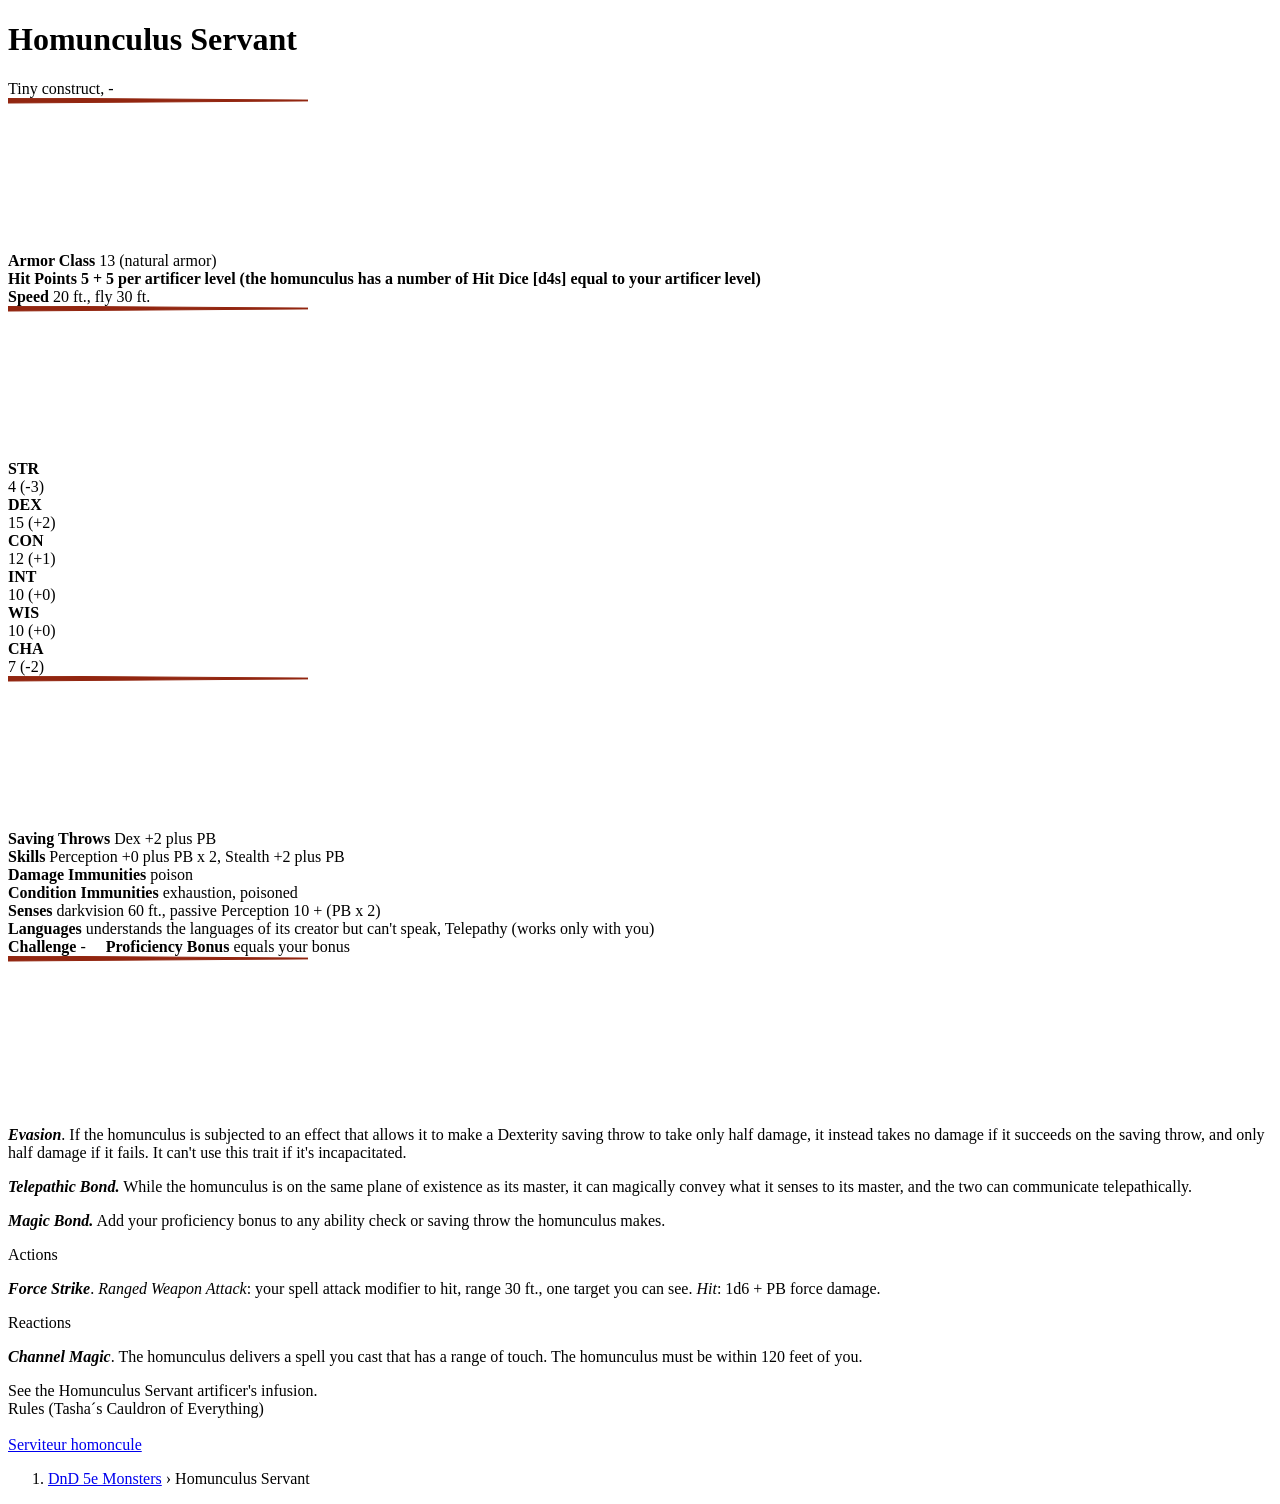
==== index.html @ f45515f6 "Rename aaaa.html to index.html" ====
<!DOCTYPE html>
<!-- saved from url=(0061)https://www.aidedd.org/dnd/monstres.php?vo=homunculus-servant -->
<html lang="en"><head><meta http-equiv="Content-Type" content="text/html; charset=UTF-8">
	
	<meta name="viewport" content="initial-scale=1">
	<link rel="stylesheet" href="./aaaa_files/styleFiche14.css">
	<style>
		.col	{background:white url("../images/fond-mm.jpg") repeat}
		table tr:nth-child(even) {background-color:#ffe0d0}		/* laisser ici pour table comme cheval de guerre */
	</style>
	<!-- Refinery89 -->
	<script async="" src="./aaaa_files/aideddorg.js.download"></script>
	<title>Homunculus Servant » DnD 5e Monsters</title>
	<!-- Google Analytics -->
	<script async="" src="./aaaa_files/js"></script>
	<script>
	  window.dataLayer = window.dataLayer || [];
	  function gtag(){dataLayer.push(arguments);}
	  gtag('js', new Date());
	  gtag('config', 'G-3N5TZKQ532', {'content_group':'Fiche'});
	</script>	<link rel="alternate" href="https://www.aidedd.org/dnd/monstres.php?vf=serviteur-homoncule" hreflang="fr">
	<link rel="alternate" href="https://www.aidedd.org/dnd/monstres.php?vo=homunculus-servant" hreflang="en">
	<link rel="alternate" href="https://www.aidedd.org/dnd/monstres.php?vo=homunculus-servant" hreflang="x-default">
	<link rel="canonical" href="https://www.aidedd.org/dnd/monstres.php?vo=homunculus-servant">
	<link rel="icon" href="https://www.aidedd.org/images/favicon-32.png" sizes="32x32">
	<link rel="icon" href="https://www.aidedd.org/images/favicon-48.png" sizes="48x48">
	<link rel="icon" href="https://www.aidedd.org/images/favicon-96.png" sizes="96x96">
	<link rel="apple-touch-icon" href="https://www.aidedd.org/images/favicon-180.png" sizes="180x180">
</head>
<body>
	<div class="col">
		<div class="col1">
			<div class="orange"></div><div class="jaune"><h1>Homunculus Servant</h1><div class="sansSerif"><div class="type">Tiny construct, -</div><div><svg><polyline points="0,0 360,2.5 0,5" style="fill:#922610;stroke:#922610;"></polyline></svg></div><div class="red"><strong>Armor Class</strong> 13 (natural armor)<br><strong>Hit Points 5 + 5 per artificer level (the homunculus has a number of Hit Dice [d4s] equal to your artificer level)</strong><br><strong>Speed</strong> 20 ft., fly 30 ft.<div><svg><polyline points="0,0 360,2.5 0,5" style="fill:#922610;stroke:#922610;"></polyline></svg></div><div class="carac"><strong>STR</strong><br>4 (-3)</div><div class="carac"><strong>DEX</strong><br>15 (+2)</div><div class="carac"><strong>CON</strong><br>12 (+1)</div><div class="carac"><strong>INT</strong><br>10 (+0)</div><div class="carac"><strong>WIS</strong><br>10 (+0)</div><div class="carac"><strong>CHA</strong><br>7 (-2)</div><div><svg><polyline points="0,0 360,2.5 0,5" style="fill:#922610;stroke:#922610;"></polyline></svg></div><strong>Saving Throws</strong> Dex +2 plus PB<br><strong>Skills</strong> Perception +0 plus PB x 2, Stealth +2 plus PB<br><strong>Damage Immunities</strong> poison<br><strong>Condition Immunities</strong> exhaustion, poisoned<br><strong>Senses</strong> darkvision 60 ft., passive Perception 10 + (PB x 2)<br><strong>Languages</strong> understands the languages of its creator but can't speak, Telepathy (works only with you)<br><strong>Challenge</strong> - &nbsp; &nbsp; <strong>Proficiency Bonus</strong> equals your bonus</div><div><svg><polyline points="0,0 360,2.5 0,5" style="fill:#922610;stroke:#922610;"></polyline></svg></div><p><strong><em>Evasion</em></strong>. If the homunculus is subjected to an effect that allows it to make a Dexterity saving throw to take only half damage, it instead takes no damage if it succeeds on the saving throw, and only half damage if it fails. It can't use this trait if it's incapacitated.</p><p><strong><em>Telepathic Bond.</em></strong> While the homunculus is on the same plane of existence as its master, it can magically convey what it senses to its master, and the two can communicate telepathically.</p>
<p><strong><em>Magic Bond.</em></strong> Add your proficiency bonus to any ability check or saving throw the homunculus makes.</p><div class="rub">Actions</div><p><strong><em>Force Strike</em></strong>. <em>Ranged Weapon Attack</em>: your spell attack modifier to hit, range 30 ft., one target you can see. <em>Hit</em>: 1d6 + PB force damage.</p><div class="rub">Reactions</div><p><strong><em>Channel Magic</em></strong>. The homunculus delivers a spell you cast that has a range of touch. The homunculus must be within 120 feet of you.</p></div></div><div class="orange"></div><div class="description">See the Homunculus Servant artificer's infusion.<br></div><div class="source">Rules (Tasha´s Cauldron of Everything)</div><br><div class="trad noprint"><a href="https://www.aidedd.org/dnd/monstres.php?vf=serviteur-homoncule">Serviteur homoncule</a></div>
			<ol itemscope="" itemtype="http://schema.org/BreadcrumbList">
				<li itemprop="itemListElement" itemscope="" itemtype="http://schema.org/ListItem">
				 	<a itemprop="item" href="https://www.aidedd.org/dnd-filters/monsters.php"><span itemprop="name">DnD 5e Monsters</span></a> › Homunculus Servant				    <meta itemprop="position" content="1">
				</li>
			</ol>
		</div><div class="col2">
					</div>
	</div>

<style>#myIframe { position:absolute; top: 0px; left: 0px; } @media print {  #myIframe { min-width: 100% ;   max-width: 100%;  width: 100%;  border: none; } body {width: 21cm; height: 100%; max-width: 21cm; }  html {height: 100%; width: 21cm; max-width: 21cm;}  @page { margin: 0.4;} }</style></body></html>
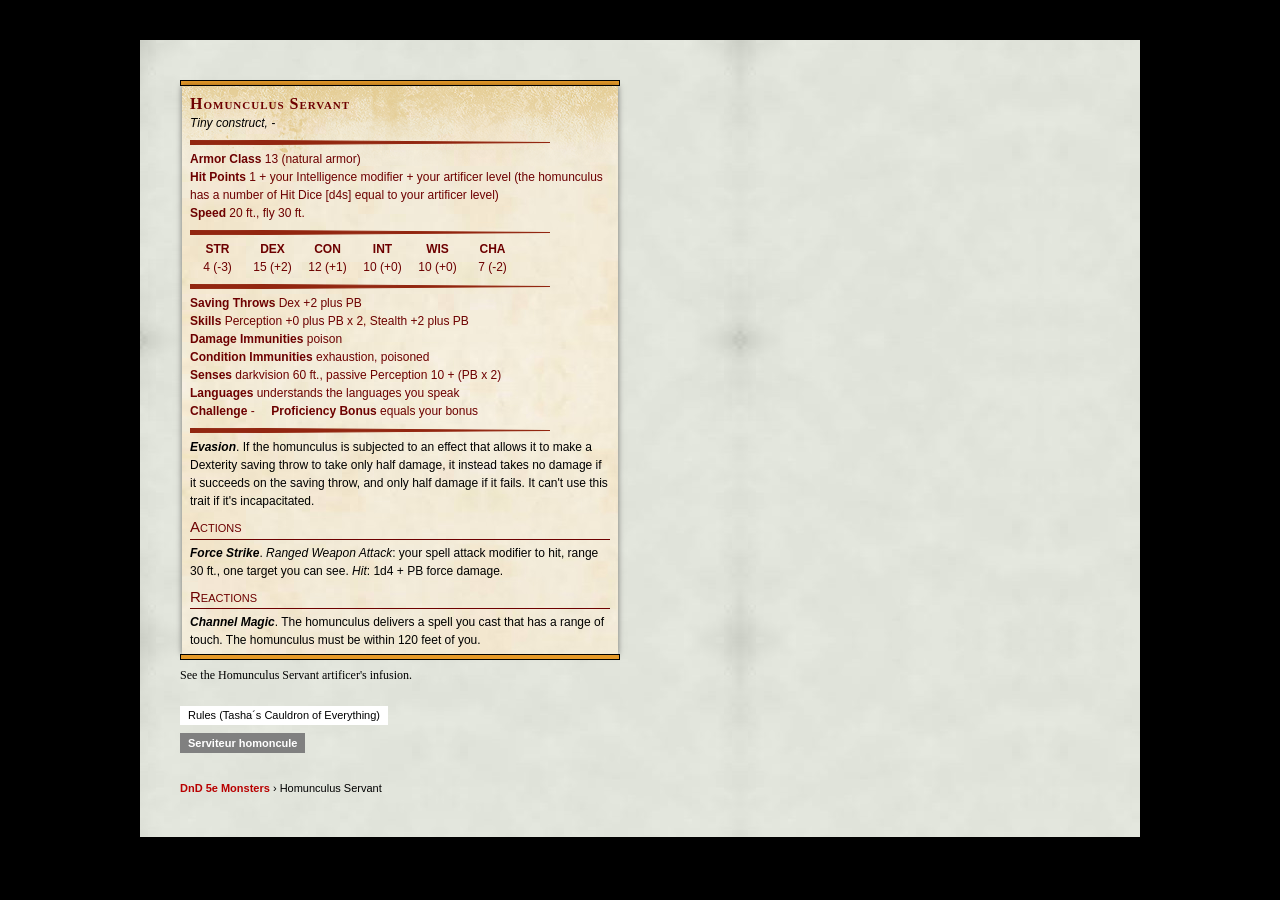
==== commit 537f9b49: "Modify site appearance" ====
--- a/index.html
+++ b/index.html
@@ -1,44 +1,34 @@
-<!DOCTYPE html>
-<!-- saved from url=(0061)https://www.aidedd.org/dnd/monstres.php?vo=homunculus-servant -->
-<html lang="en"><head><meta http-equiv="Content-Type" content="text/html; charset=UTF-8">
-	
+<!doctype html>
+<html lang="en">
+<head>
+	<meta charset="utf-8">
 	<meta name="viewport" content="initial-scale=1">
-	<link rel="stylesheet" href="./aaaa_files/styleFiche14.css">
+	<link rel="stylesheet" href="./dnd-commun/styleFiche14.css?v=1">
 	<style>
-		.col	{background:white url("../images/fond-mm.jpg") repeat}
+		.col	{background:white url("images/fond-mm.jpg") repeat}
 		table tr:nth-child(even) {background-color:#ffe0d0}		/* laisser ici pour table comme cheval de guerre */
 	</style>
-	<!-- Refinery89 -->
-	<script async="" src="./aaaa_files/aideddorg.js.download"></script>
-	<title>Homunculus Servant » DnD 5e Monsters</title>
-	<!-- Google Analytics -->
-	<script async="" src="./aaaa_files/js"></script>
-	<script>
-	  window.dataLayer = window.dataLayer || [];
-	  function gtag(){dataLayer.push(arguments);}
-	  gtag('js', new Date());
-	  gtag('config', 'G-3N5TZKQ532', {'content_group':'Fiche'});
-	</script>	<link rel="alternate" href="https://www.aidedd.org/dnd/monstres.php?vf=serviteur-homoncule" hreflang="fr">
-	<link rel="alternate" href="https://www.aidedd.org/dnd/monstres.php?vo=homunculus-servant" hreflang="en">
-	<link rel="alternate" href="https://www.aidedd.org/dnd/monstres.php?vo=homunculus-servant" hreflang="x-default">
-	<link rel="canonical" href="https://www.aidedd.org/dnd/monstres.php?vo=homunculus-servant">
-	<link rel="icon" href="https://www.aidedd.org/images/favicon-32.png" sizes="32x32">
-	<link rel="icon" href="https://www.aidedd.org/images/favicon-48.png" sizes="48x48">
-	<link rel="icon" href="https://www.aidedd.org/images/favicon-96.png" sizes="96x96">
-	<link rel="apple-touch-icon" href="https://www.aidedd.org/images/favicon-180.png" sizes="180x180">
+	<title>Homunculus Servant &raquo; DnD 5e Monsters</title>
+	<link rel='alternate' href='https://www.aidedd.org/dnd/monstres.php?vf=serviteur-homoncule' hreflang='fr'>
+	<link rel='alternate' href='https://www.aidedd.org/dnd/monstres.php?vo=homunculus-servant' hreflang='en'>
+	<link rel='alternate' href='https://www.aidedd.org/dnd/monstres.php?vo=homunculus-servant' hreflang='x-default'>
+	<link rel='canonical' href='https://www.aidedd.org/dnd/monstres.php?vo=homunculus-servant'>
+	<link rel='icon' href='https://www.aidedd.org/images/favicon-32.png' sizes='32x32'>
+	<link rel='icon' href='https://www.aidedd.org/images/favicon-48.png' sizes='48x48'>
+	<link rel='icon' href='https://www.aidedd.org/images/favicon-96.png' sizes='96x96'>
+	<link rel='apple-touch-icon' href='https://www.aidedd.org/images/favicon-180.png' sizes='180x180'>
 </head>
 <body>
-	<div class="col">
-		<div class="col1">
-			<div class="orange"></div><div class="jaune"><h1>Homunculus Servant</h1><div class="sansSerif"><div class="type">Tiny construct, -</div><div><svg><polyline points="0,0 360,2.5 0,5" style="fill:#922610;stroke:#922610;"></polyline></svg></div><div class="red"><strong>Armor Class</strong> 13 (natural armor)<br><strong>Hit Points 5 + 5 per artificer level (the homunculus has a number of Hit Dice [d4s] equal to your artificer level)</strong><br><strong>Speed</strong> 20 ft., fly 30 ft.<div><svg><polyline points="0,0 360,2.5 0,5" style="fill:#922610;stroke:#922610;"></polyline></svg></div><div class="carac"><strong>STR</strong><br>4 (-3)</div><div class="carac"><strong>DEX</strong><br>15 (+2)</div><div class="carac"><strong>CON</strong><br>12 (+1)</div><div class="carac"><strong>INT</strong><br>10 (+0)</div><div class="carac"><strong>WIS</strong><br>10 (+0)</div><div class="carac"><strong>CHA</strong><br>7 (-2)</div><div><svg><polyline points="0,0 360,2.5 0,5" style="fill:#922610;stroke:#922610;"></polyline></svg></div><strong>Saving Throws</strong> Dex +2 plus PB<br><strong>Skills</strong> Perception +0 plus PB x 2, Stealth +2 plus PB<br><strong>Damage Immunities</strong> poison<br><strong>Condition Immunities</strong> exhaustion, poisoned<br><strong>Senses</strong> darkvision 60 ft., passive Perception 10 + (PB x 2)<br><strong>Languages</strong> understands the languages of its creator but can't speak, Telepathy (works only with you)<br><strong>Challenge</strong> - &nbsp; &nbsp; <strong>Proficiency Bonus</strong> equals your bonus</div><div><svg><polyline points="0,0 360,2.5 0,5" style="fill:#922610;stroke:#922610;"></polyline></svg></div><p><strong><em>Evasion</em></strong>. If the homunculus is subjected to an effect that allows it to make a Dexterity saving throw to take only half damage, it instead takes no damage if it succeeds on the saving throw, and only half damage if it fails. It can't use this trait if it's incapacitated.</p><p><strong><em>Telepathic Bond.</em></strong> While the homunculus is on the same plane of existence as its master, it can magically convey what it senses to its master, and the two can communicate telepathically.</p>
-<p><strong><em>Magic Bond.</em></strong> Add your proficiency bonus to any ability check or saving throw the homunculus makes.</p><div class="rub">Actions</div><p><strong><em>Force Strike</em></strong>. <em>Ranged Weapon Attack</em>: your spell attack modifier to hit, range 30 ft., one target you can see. <em>Hit</em>: 1d6 + PB force damage.</p><div class="rub">Reactions</div><p><strong><em>Channel Magic</em></strong>. The homunculus delivers a spell you cast that has a range of touch. The homunculus must be within 120 feet of you.</p></div></div><div class="orange"></div><div class="description">See the Homunculus Servant artificer's infusion.<br></div><div class="source">Rules (Tasha´s Cauldron of Everything)</div><br><div class="trad noprint"><a href="https://www.aidedd.org/dnd/monstres.php?vf=serviteur-homoncule">Serviteur homoncule</a></div>
-			<ol itemscope="" itemtype="http://schema.org/BreadcrumbList">
-				<li itemprop="itemListElement" itemscope="" itemtype="http://schema.org/ListItem">
+	<div class='col'>
+		<div class='col1'>
+			<div class='orange'></div><div class='jaune'><h1>Homunculus Servant</h1><div class='sansSerif'><div class='type'>Tiny construct, -</div><div><svg><polyline points='0,0 360,2.5 0,5' style="fill:#922610;stroke:#922610;"></polyline></svg></div><div class='red'><strong>Armor Class</strong> 13 (natural armor)<br><strong>Hit Points</strong> 1 + your Intelligence modifier + your artificer level (the homunculus has a number of Hit Dice [d4s] equal to your artificer level)<br><strong>Speed</strong> 20 ft., fly 30 ft.<div><svg><polyline points='0,0 360,2.5 0,5' style="fill:#922610;stroke:#922610;"></polyline></svg></div><div class='carac'><strong>STR</strong><br>4 (-3)</div><div class='carac'><strong>DEX</strong><br>15 (+2)</div><div class='carac'><strong>CON</strong><br>12 (+1)</div><div class='carac'><strong>INT</strong><br>10 (+0)</div><div class='carac'><strong>WIS</strong><br>10 (+0)</div><div class='carac'><strong>CHA</strong><br>7 (-2)</div><div><svg><polyline points='0,0 360,2.5 0,5' style="fill:#922610;stroke:#922610;"></polyline></svg></div><strong>Saving Throws</strong> Dex +2 plus PB<br><strong>Skills</strong> Perception +0 plus PB x 2, Stealth +2 plus PB<br><strong>Damage Immunities</strong> poison<br><strong>Condition Immunities</strong> exhaustion, poisoned<br><strong>Senses</strong> darkvision 60 ft., passive Perception 10 + (PB x 2)<br><strong>Languages</strong> understands the languages you speak<br><strong>Challenge</strong> - &nbsp; &nbsp; <strong>Proficiency Bonus</strong> equals your bonus</div><div><svg><polyline points='0,0 360,2.5 0,5' style="fill:#922610;stroke:#922610;"></polyline></svg></div><p><strong><em>Evasion</em></strong>. If the homunculus is subjected to an effect that allows it to make a Dexterity saving throw to take only half damage, it instead takes no damage if it succeeds on the saving throw, and only half damage if it fails. It can't use this trait if it's incapacitated.</p><div class='rub'>Actions</div><p><strong><em>Force Strike</em></strong>. <em>Ranged Weapon Attack</em>: your spell attack modifier to hit, range 30 ft., one target you can see. <em>Hit</em>: 1d4 + PB force damage.</p><div class='rub'>Reactions</div><p><strong><em>Channel Magic</em></strong>. The homunculus delivers a spell you cast that has a range of touch. The homunculus must be within 120 feet of you.</p></div></div><div class='orange'></div><div class='description'>See the Homunculus Servant artificer's infusion.<br></div><div class='source'>Rules (Tasha´s Cauldron of Everything)</div><br><div class='trad noprint'><a href='https://www.aidedd.org/dnd/monstres.php?vf=serviteur-homoncule'>Serviteur homoncule</a></div>
+			<ol itemscope itemtype="http://schema.org/BreadcrumbList">
+				<li itemprop="itemListElement" itemscope itemtype="http://schema.org/ListItem">
 				 	<a itemprop="item" href="https://www.aidedd.org/dnd-filters/monsters.php"><span itemprop="name">DnD 5e Monsters</span></a> › Homunculus Servant				    <meta itemprop="position" content="1">
 				</li>
 			</ol>
-		</div><div class="col2">
+		</div><div class='col2'>
 					</div>
 	</div>
-
-<style>#myIframe { position:absolute; top: 0px; left: 0px; } @media print {  #myIframe { min-width: 100% ;   max-width: 100%;  width: 100%;  border: none; } body {width: 21cm; height: 100%; max-width: 21cm; }  html {height: 100%; width: 21cm; max-width: 21cm;}  @page { margin: 0.4;} }</style></body></html>
+</body>
+</html>
--- a/dnd-commun/styleFiche14.css
+++ b/dnd-commun/styleFiche14.css
@@ -0,0 +1,91 @@
+*	{margin:0; padding:0; box-sizing:border-box; -moz-box-sizing:border-box}
+html	{font-size:62.5%}
+body	{background-color:black; font-family:Georgia, "Times New Roman", serif; font-size:1.2rem; line-height:1.5; overflow-y:scroll}
+.col, .colL, .colM	{margin-left:auto; margin-right:auto; margin-top:40px; margin-bottom:40px; width:1000px}
+  .col1	{display:inline-block; width:500px; padding:40px 20px 40px 40px; vertical-align:top}
+  .col2	{display:inline-block; width:500px; padding:40px 40px 40px 20px; vertical-align:top}
+.colL	{column-count:2; padding:40px 40px; column-gap:40px; vertical-align:top}
+.colM	{padding:40px 40px; vertical-align:top}
+  .colM1 {column-count:1; margin-bottom:10px}					/* stat block large sur 2 colonnes */
+  .colM2 {column-count:2; margin-bottom:10px; column-gap:30px}	/* stat block normal sur 1 colonne */
+.colC	{background-color:white}
+
+.titre	{font-variant:small-caps; letter-spacing:1px; color:#6D0000; font-size:2.6rem; line-height:1.1; font-weight:bold; margin-bottom:20px}
+.bloc	{break-inside:avoid; padding:10px 0}
+.bloc:not(:last-child) {border-bottom:1px #909090 solid; margin-bottom:10px}
+
+a 		{color:#B80000; text-decoration:none}
+a:hover	{color:#D80000; border-bottom-style:dashed; border-bottom-width:1px}
+h1{font-variant:small-caps; letter-spacing:1px; color:#6D0000; font-size:1.6rem; line-height:1; break-after:avoid}
+.ecole			{padding:2px 0 6px 0; text-align:left; font-style:italic}
+.type			{padding:2px 0 0px 0; font-size:1.2rem; font-style:italic}
+.description	{padding:6px 0 6px 0; text-align:justify}
+.prerequis		{padding:2px 0 2px 0; text-align:left; font-style:italic}
+.resume			{font-size:1.1rem; text-align:center; padding:5px 0 0 0; font-style:italic; color:#909090}
+.picture		{text-align:center; margin-bottom:8px; font-family:arial, sans-serif; font-size:1rem; font-style:italic}
+.picture img	{border:6px solid #e6c897; border-radius:10px; max-width:100%; max-height:600px; height:auto; width:auto}
+.icon			{float:right; margin:2px 0 4px 6px}
+p		{font-size:1.2rem; line-height:1.5}
+ul		{list-style:square outside; margin-left:17px}
+li		{margin-top:3px}
+.niveau	{font-size:1.8rem; font-weight:bold; text-align:center; background-color:#444; color:white; padding:4px; margin:10px 0 10px 0}
+.source	{display:inline-block; margin: 16px 4px 4px 0; padding:1px 8px; background-color:white;  font-family:arial, sans-serif; font-size:1.1rem}
+.trad	{display:inline-block; margin:  4px 4px 4px 0; padding:2px 8px; background-color:grey; color:white; font-weight:bold; font-family:arial, sans-serif; font-size:1.1rem}
+.trad a	{color:white}
+
+.description table	{margin-top:6px; border-spacing:0; font-family:arial, sans-serif; font-size:1.1rem}
+.description table th	{font-weight:bold; vertical-align:bottom}
+.description table td	{vertical-align:top}
+.description table th, .description table td {min-width:40px; padding:2px 4px 2px 4px; text-align:left}
+.description table th.center, .description table td.center {text-align:center}
+.description table td.center {text-align:center}
+
+/* laisser ici pour les stats comme la mouche géante dans les OM */
+.orange			{border:1px black solid; background-color:#e69a28; width:100%; height:6px}
+.jaune			{background-color: #fdf1dc; padding:10px 8px 5px 8px; margin:0 2px 0 2px; box-shadow: 0px 0px 6px 0px rgba(0,0,0,0.5);
+				 background-image: url("../images/fond-mm-effet.png"), url("../images/fond-ph.jpg"); background-repeat: no-repeat, repeat}
+div.sansSerif svg {width:100%; height:5px}
+.sansSerif		{font-family:arial, sans-serif}
+.red			{color:#6D0000}
+.carac			{display:inline-block; width:16.6%; max-width:55px; text-align:center; vertical-align:top}
+.rub		{color:#6D0000; margin:6px 0 4px 0; border-bottom:1px solid #6D0000; font-size:1.5rem; font-weight:normal; font-variant:small-caps}
+div .variant	{background-color:#DBE2C2; font-family:arial, sans-serif; border-top:4px solid #404040; border-bottom:4px solid #404040; padding:5px 10px 0px 10px; margin:10px 0 0 0}
+div .variant::first-letter {font-size:15px}
+
+.blocCarte{display:inline-block; position:relative; width:6.35cm; height:8.89cm; margin:1px 0 0 1px; padding:3px; vertical-align:top; border:4px solid black; overflow:hidden;
+ font-family: Georgia, "Times New Roman", serif; font-size:1.2rem; line-height:1.3; text-align:left; color:black} 
+.blocCarte h1	{font-size:1.2rem; padding:4px 4px 3px 4px}
+.blocCarte a	{text-decoration:none; color:black}
+.blocCarte .ecole	{padding:2px 0 4px 0}
+.blocCarte .type	{padding:2px 0 0px 0; font-size:1rem}
+.blocCarte .prerequis {padding:2px 0 5px 0}
+.blocCarte .description	{padding:2px}
+.blocCarte .classe	{display:none}
+.blocCarte .picture img	{display:none}
+.blocCarte .source	{position:absolute; bottom:-1px; left:0px; width:100%; margin:4px 4px 0 0; padding:4px 0 0 0; background:black; color:white; font-size:0.9rem; line-height:1.3; letter-spacing:0px}
+
+.conf	{position:sticky; top:0; width:100%; z-index:999; background-color:#CCC; text-align:center; padding:4px; font-family:Arial}
+.conf input[type=text]	{width:50px; text-align:center}
+.arrondi{border-radius:10px}
+h1.arrondi{border-radius:5px}
+
+ol	{padding:20px 0 0 0; font-family:arial, sans-serif; font-size:1.1rem; list-style:none}
+span[itemprop="name"]	{font-weight:bold}
+.warning	{font-size:1.2rem; text-align:center; padding:5px 0 0 0; font-style:italic}
+
+@media only screen and (max-width:999px) {
+	html 	{font-size:75%}
+	.col	{width:100%; margin:0; padding-bottom:30px}
+	.col1, .col2	{width:100%; padding:9px}
+	.colM1, .colM2	{width:100%; padding:6px}
+	.nocel	{display:none}
+}
+
+@media print {
+	html 	{font-size:55%}
+	body	{background-color:white; line-height:1.4}
+	.col, .colL, .colM	{margin:0; padding:25px; width:100%}
+	.colM1	{break-before:page}
+	.nocel	{display:none}
+	.noprint	{display:none}
+}
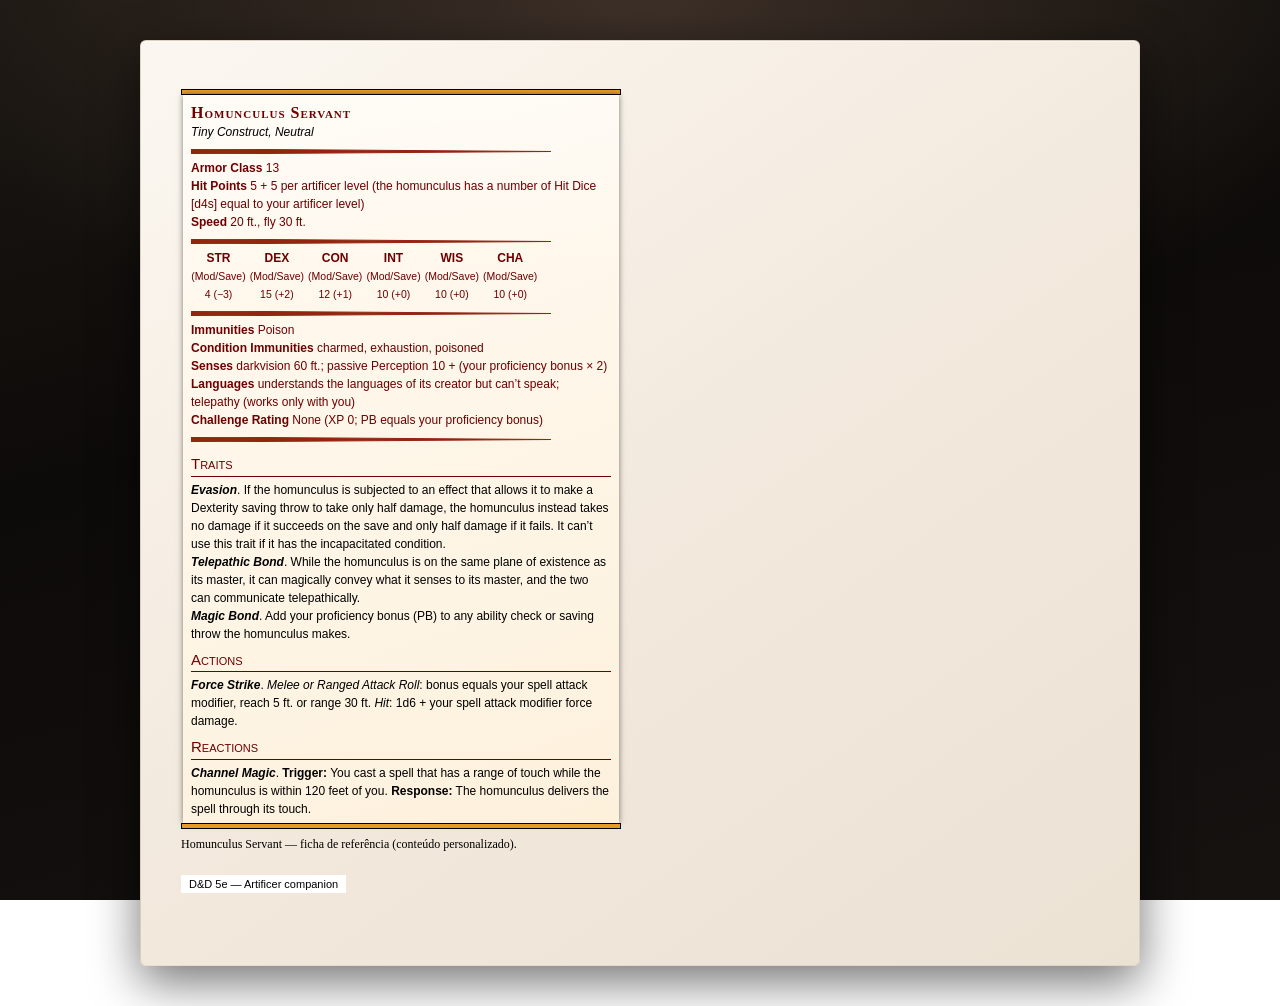
==== commit baa622d5: "Revert changes on stat block" ====
--- a/index.html
+++ b/index.html
@@ -5,30 +5,81 @@
 	<meta name="viewport" content="initial-scale=1">
 	<link rel="stylesheet" href="./dnd-commun/styleFiche14.css?v=1">
 	<style>
-		.col	{background:white url("images/fond-mm.jpg") repeat}
-		table tr:nth-child(even) {background-color:#ffe0d0}		/* laisser ici pour table comme cheval de guerre */
+		/* Fundo: sem mosaico “listrado”; ambiente mais preenchido */
+		body {
+			background:
+				radial-gradient(ellipse 120% 80% at 50% 0%, #3d3028 0%, transparent 50%),
+				linear-gradient(165deg, #1a1612 0%, #0d0b09 40%, #151210 100%);
+			background-attachment: fixed;
+		}
+		.col {
+			background: linear-gradient(145deg, #fbf7f0 0%, #f2e8dc 55%, #ebe2d4 100%);
+			box-shadow: 0 16px 48px rgba(0, 0, 0, 0.55), inset 0 1px 0 rgba(255, 255, 255, 0.35);
+			border-radius: 6px;
+			border: 1px solid rgba(60, 40, 30, 0.12);
+			width: min(1000px, calc(100% - 32px));
+			margin-left: auto;
+			margin-right: auto;
+			padding: 8px 0 28px;
+		}
+		.col1 {
+			max-width: 520px;
+			margin: 0 auto;
+		}
+		/* Bloco da ficha: textura suave em vez de camadas retas estranhas */
+		.jaune {
+			background-image:
+				linear-gradient(180deg, rgba(255, 255, 255, 0.35) 0%, transparent 28%),
+				linear-gradient(160deg, #fffaf3 0%, #fdf1dc 100%) !important;
+			background-repeat: no-repeat, no-repeat !important;
+		}
+		table tr:nth-child(even) { background-color: #ffe0d0; }
 	</style>
-	<title>Homunculus Servant &raquo; DnD 5e Monsters</title>
-	<link rel='alternate' href='https://www.aidedd.org/dnd/monstres.php?vf=serviteur-homoncule' hreflang='fr'>
-	<link rel='alternate' href='https://www.aidedd.org/dnd/monstres.php?vo=homunculus-servant' hreflang='en'>
-	<link rel='alternate' href='https://www.aidedd.org/dnd/monstres.php?vo=homunculus-servant' hreflang='x-default'>
-	<link rel='canonical' href='https://www.aidedd.org/dnd/monstres.php?vo=homunculus-servant'>
-	<link rel='icon' href='https://www.aidedd.org/images/favicon-32.png' sizes='32x32'>
-	<link rel='icon' href='https://www.aidedd.org/images/favicon-48.png' sizes='48x48'>
-	<link rel='icon' href='https://www.aidedd.org/images/favicon-96.png' sizes='96x96'>
-	<link rel='apple-touch-icon' href='https://www.aidedd.org/images/favicon-180.png' sizes='180x180'>
+	<title>Homunculus Servant</title>
+	<link rel="icon" href="https://www.aidedd.org/images/favicon-32.png" sizes="32x32">
 </head>
 <body>
-	<div class='col'>
-		<div class='col1'>
-			<div class='orange'></div><div class='jaune'><h1>Homunculus Servant</h1><div class='sansSerif'><div class='type'>Tiny construct, -</div><div><svg><polyline points='0,0 360,2.5 0,5' style="fill:#922610;stroke:#922610;"></polyline></svg></div><div class='red'><strong>Armor Class</strong> 13 (natural armor)<br><strong>Hit Points</strong> 1 + your Intelligence modifier + your artificer level (the homunculus has a number of Hit Dice [d4s] equal to your artificer level)<br><strong>Speed</strong> 20 ft., fly 30 ft.<div><svg><polyline points='0,0 360,2.5 0,5' style="fill:#922610;stroke:#922610;"></polyline></svg></div><div class='carac'><strong>STR</strong><br>4 (-3)</div><div class='carac'><strong>DEX</strong><br>15 (+2)</div><div class='carac'><strong>CON</strong><br>12 (+1)</div><div class='carac'><strong>INT</strong><br>10 (+0)</div><div class='carac'><strong>WIS</strong><br>10 (+0)</div><div class='carac'><strong>CHA</strong><br>7 (-2)</div><div><svg><polyline points='0,0 360,2.5 0,5' style="fill:#922610;stroke:#922610;"></polyline></svg></div><strong>Saving Throws</strong> Dex +2 plus PB<br><strong>Skills</strong> Perception +0 plus PB x 2, Stealth +2 plus PB<br><strong>Damage Immunities</strong> poison<br><strong>Condition Immunities</strong> exhaustion, poisoned<br><strong>Senses</strong> darkvision 60 ft., passive Perception 10 + (PB x 2)<br><strong>Languages</strong> understands the languages you speak<br><strong>Challenge</strong> - &nbsp; &nbsp; <strong>Proficiency Bonus</strong> equals your bonus</div><div><svg><polyline points='0,0 360,2.5 0,5' style="fill:#922610;stroke:#922610;"></polyline></svg></div><p><strong><em>Evasion</em></strong>. If the homunculus is subjected to an effect that allows it to make a Dexterity saving throw to take only half damage, it instead takes no damage if it succeeds on the saving throw, and only half damage if it fails. It can't use this trait if it's incapacitated.</p><div class='rub'>Actions</div><p><strong><em>Force Strike</em></strong>. <em>Ranged Weapon Attack</em>: your spell attack modifier to hit, range 30 ft., one target you can see. <em>Hit</em>: 1d4 + PB force damage.</p><div class='rub'>Reactions</div><p><strong><em>Channel Magic</em></strong>. The homunculus delivers a spell you cast that has a range of touch. The homunculus must be within 120 feet of you.</p></div></div><div class='orange'></div><div class='description'>See the Homunculus Servant artificer's infusion.<br></div><div class='source'>Rules (Tasha´s Cauldron of Everything)</div><br><div class='trad noprint'><a href='https://www.aidedd.org/dnd/monstres.php?vf=serviteur-homoncule'>Serviteur homoncule</a></div>
-			<ol itemscope itemtype="http://schema.org/BreadcrumbList">
-				<li itemprop="itemListElement" itemscope itemtype="http://schema.org/ListItem">
-				 	<a itemprop="item" href="https://www.aidedd.org/dnd-filters/monsters.php"><span itemprop="name">DnD 5e Monsters</span></a> › Homunculus Servant				    <meta itemprop="position" content="1">
-				</li>
-			</ol>
-		</div><div class='col2'>
+	<div class="col">
+		<div class="col1">
+			<div class="orange"></div>
+			<div class="jaune">
+				<h1>Homunculus Servant</h1>
+				<div class="sansSerif">
+					<div class="type">Tiny Construct, Neutral</div>
+					<div><svg><polyline points="0,0 360,2.5 0,5" style="fill:#922610;stroke:#922610;"></polyline></svg></div>
+					<div class="red">
+						<strong>Armor Class</strong> 13<br>
+						<strong>Hit Points</strong> 5 + 5 per artificer level (the homunculus has a number of Hit Dice [d4s] equal to your artificer level)<br>
+						<strong>Speed</strong> 20 ft., fly 30 ft.
+						<div><svg><polyline points="0,0 360,2.5 0,5" style="fill:#922610;stroke:#922610;"></polyline></svg></div>
+						<div class="carac"><strong>STR</strong><br><span style="font-size:1.05rem;">(Mod/Save)<br>4 (−3)</span></div>
+						<div class="carac"><strong>DEX</strong><br><span style="font-size:1.05rem;">(Mod/Save)<br>15 (+2)</span></div>
+						<div class="carac"><strong>CON</strong><br><span style="font-size:1.05rem;">(Mod/Save)<br>12 (+1)</span></div>
+						<div class="carac"><strong>INT</strong><br><span style="font-size:1.05rem;">(Mod/Save)<br>10 (+0)</span></div>
+						<div class="carac"><strong>WIS</strong><br><span style="font-size:1.05rem;">(Mod/Save)<br>10 (+0)</span></div>
+						<div class="carac"><strong>CHA</strong><br><span style="font-size:1.05rem;">(Mod/Save)<br>10 (+0)</span></div>
+						<div><svg><polyline points="0,0 360,2.5 0,5" style="fill:#922610;stroke:#922610;"></polyline></svg></div>
+						<strong>Immunities</strong> Poison<br>
+						<strong>Condition Immunities</strong> charmed, exhaustion, poisoned<br>
+						<strong>Senses</strong> darkvision 60 ft.; passive Perception 10 + (your proficiency bonus × 2)<br>
+						<strong>Languages</strong> understands the languages of its creator but can’t speak; telepathy (works only with you)<br>
+						<strong>Challenge Rating</strong> None (XP 0; PB equals your proficiency bonus)
 					</div>
+					<div><svg><polyline points="0,0 360,2.5 0,5" style="fill:#922610;stroke:#922610;"></polyline></svg></div>
+					<div class="rub">Traits</div>
+					<p><strong><em>Evasion</em></strong>. If the homunculus is subjected to an effect that allows it to make a Dexterity saving throw to take only half damage, the homunculus instead takes no damage if it succeeds on the save and only half damage if it fails. It can’t use this trait if it has the incapacitated condition.</p>
+					<p><strong><em>Telepathic Bond</em></strong>. While the homunculus is on the same plane of existence as its master, it can magically convey what it senses to its master, and the two can communicate telepathically.</p>
+					<p><strong><em>Magic Bond</em></strong>. Add your proficiency bonus (PB) to any ability check or saving throw the homunculus makes.</p>
+					<div class="rub">Actions</div>
+					<p><strong><em>Force Strike</em></strong>. <em>Melee or Ranged Attack Roll</em>: bonus equals your spell attack modifier, reach 5 ft. or range 30 ft. <em>Hit</em>: 1d6 + your spell attack modifier force damage.</p>
+					<div class="rub">Reactions</div>
+					<p><strong><em>Channel Magic</em></strong>. <strong>Trigger:</strong> You cast a spell that has a range of touch while the homunculus is within 120 feet of you. <strong>Response:</strong> The homunculus delivers the spell through its touch.</p>
+				</div>
+			</div>
+			<div class="orange"></div>
+			<div class="description">Homunculus Servant — ficha de referência (conteúdo personalizado).</div>
+			<div class="source">D&amp;D 5e — Artificer companion</div>
+		</div>
 	</div>
 </body>
 </html>
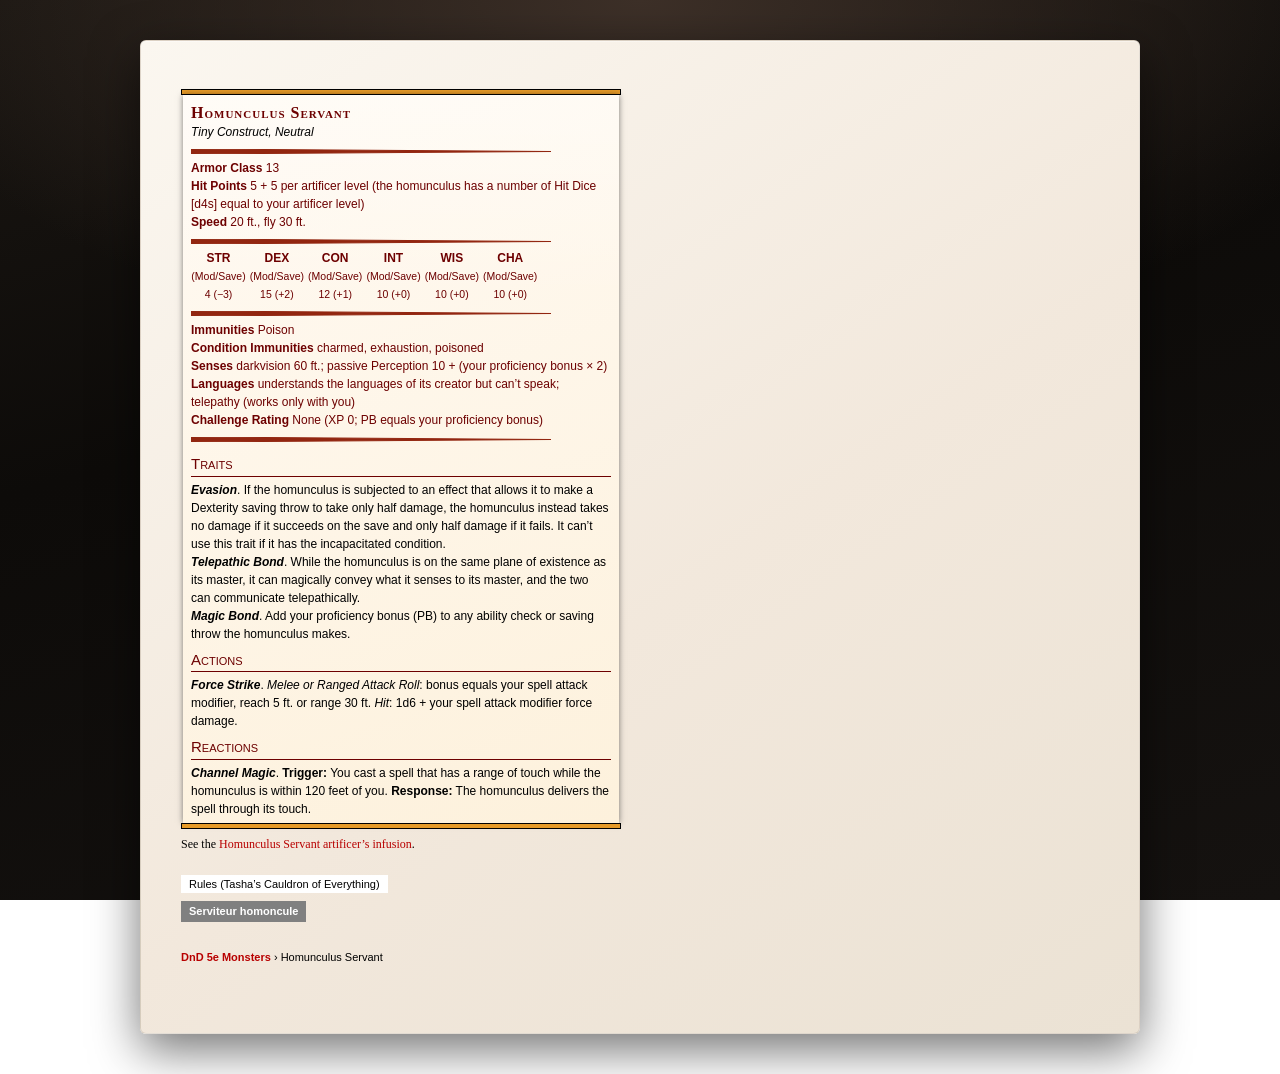
==== commit 8a0440d4: "Update index.html" ====
--- a/index.html
+++ b/index.html
@@ -34,6 +34,21 @@
 			background-repeat: no-repeat, no-repeat !important;
 		}
 		table tr:nth-child(even) { background-color: #ffe0d0; }
+		/* Rodapé tipo aidedd: etiquetas com aparência de texto, links para # */
+		.col1 .description a {
+			color: #b80000;
+			text-decoration: none;
+		}
+		.col1 .description a:hover {
+			border-bottom: 1px dashed #d80000;
+		}
+		.col1 .source a {
+			color: #000;
+			text-decoration: none;
+		}
+		.col1 .source a:hover {
+			border-bottom: 1px dashed #333;
+		}
 	</style>
 	<title>Homunculus Servant</title>
 	<link rel="icon" href="https://www.aidedd.org/images/favicon-32.png" sizes="32x32">
@@ -77,8 +92,15 @@
 				</div>
 			</div>
 			<div class="orange"></div>
-			<div class="description">Homunculus Servant — ficha de referência (conteúdo personalizado).</div>
-			<div class="source">D&amp;D 5e — Artificer companion</div>
+			<div class="description">See the <a href="#">Homunculus Servant artificer&rsquo;s infusion</a>.<br></div>
+			<div class="source"><a href="#">Rules (Tasha&rsquo;s Cauldron of Everything)</a></div><br>
+			<div class="trad noprint"><a href="#">Serviteur homoncule</a></div>
+			<ol itemscope itemtype="http://schema.org/BreadcrumbList">
+				<li itemprop="itemListElement" itemscope itemtype="http://schema.org/ListItem">
+					<a itemprop="item" href="#"><span itemprop="name">DnD 5e Monsters</span></a> › Homunculus Servant
+					<meta itemprop="position" content="1">
+				</li>
+			</ol>
 		</div>
 	</div>
 </body>
